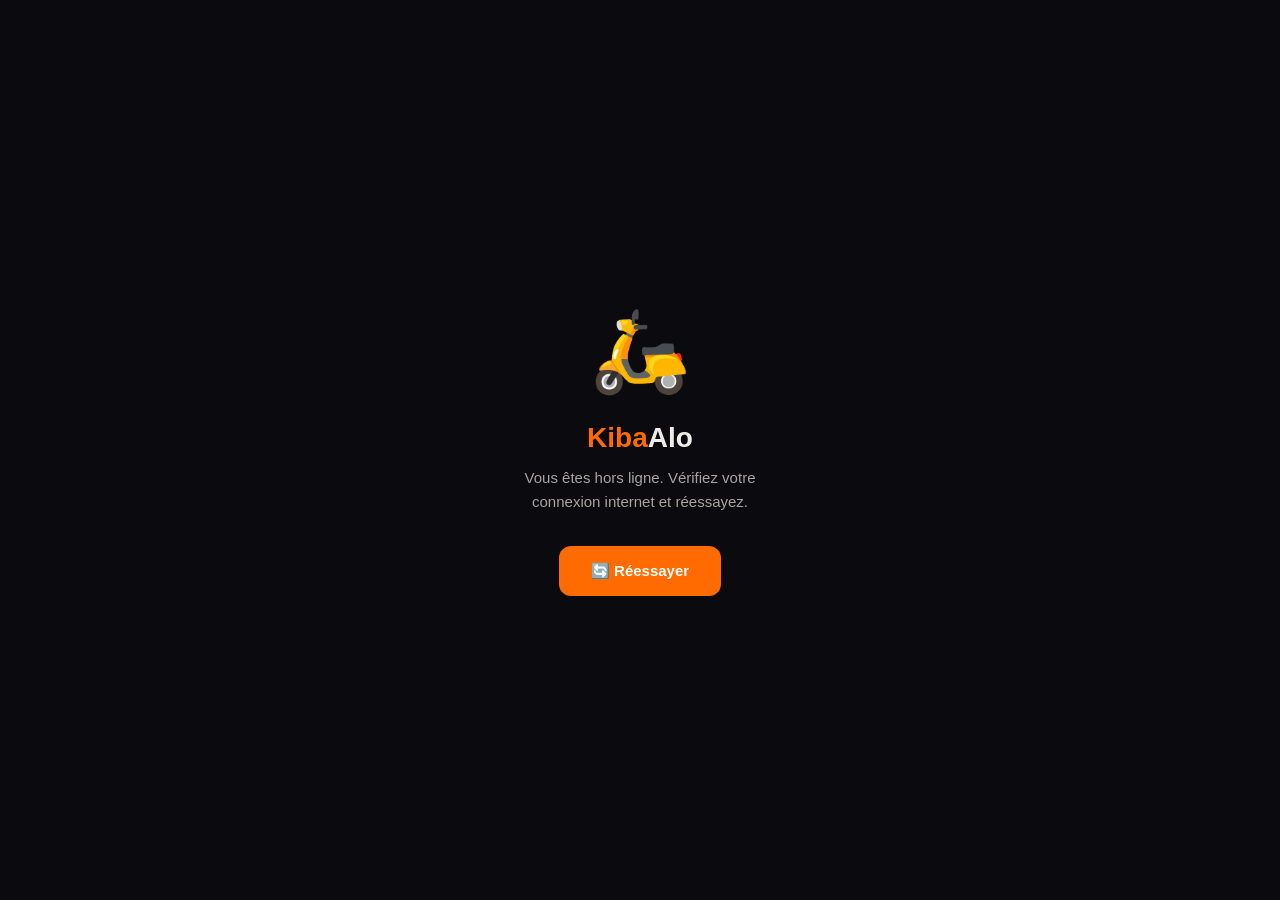
==== offline.html @ 764d2283 "Create offline.html" ====
<!DOCTYPE html>
<html lang="fr">
<head>
  <meta charset="UTF-8"/>
  <meta name="viewport" content="width=device-width, initial-scale=1.0"/>
  <meta name="theme-color" content="#FF6B00"/>
  <title>KibaAlo — Hors ligne</title>
  <style>
    * { box-sizing: border-box; margin: 0; padding: 0; }
    body {
      font-family: 'Sora', sans-serif;
      background: #0A0A0F;
      color: #F0EDE8;
      display: flex;
      flex-direction: column;
      align-items: center;
      justify-content: center;
      min-height: 100vh;
      padding: 32px;
      text-align: center;
    }
    .icon { font-size: 80px; margin-bottom: 24px; animation: float 3s ease-in-out infinite; }
    @keyframes float { 0%,100%{transform:translateY(0)} 50%{transform:translateY(-12px)} }
    h1 { font-size: 28px; font-weight: 800; margin-bottom: 12px; }
    h1 span { color: #FF6B00; }
    p { color: #A8A4A0; font-size: 15px; line-height: 1.6; max-width: 280px; margin-bottom: 32px; }
    button {
      background: #FF6B00;
      color: #fff;
      border: none;
      border-radius: 12px;
      padding: 16px 32px;
      font-size: 15px;
      font-weight: 700;
      cursor: pointer;
    }
    button:active { transform: scale(0.97); }
  </style>
</head>
<body>
  <div class="icon">🛵</div>
  <h1><span>Kiba</span>Alo</h1>
  <p>Vous êtes hors ligne. Vérifiez votre connexion internet et réessayez.</p>
  <button onclick="window.location.reload()">🔄 Réessayer</button>
</body>
</html>
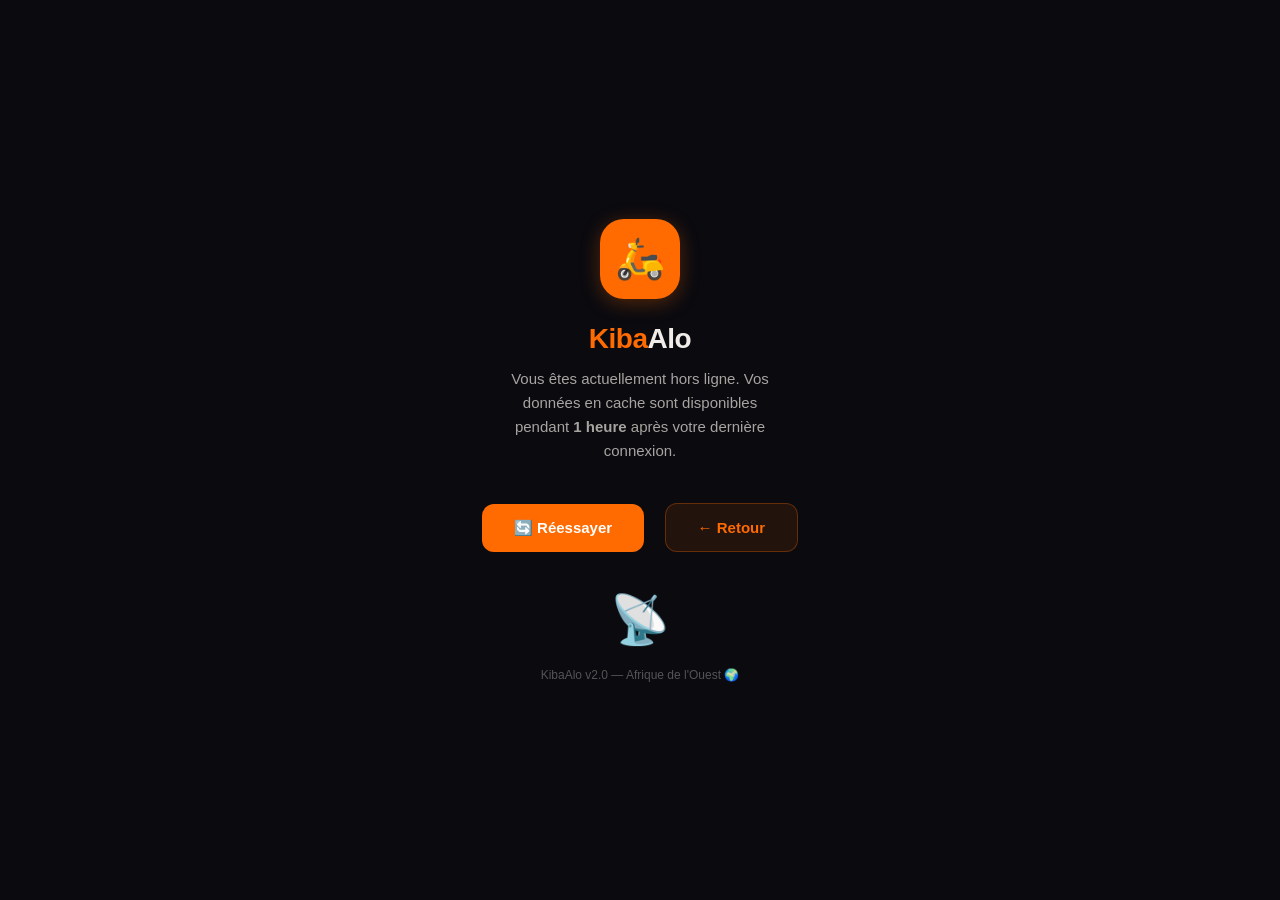
==== commit 82fee626: "Enhance offline.html with improved styles and functionality" ====
--- a/offline.html
+++ b/offline.html
@@ -2,45 +2,58 @@
 <html lang="fr">
 <head>
   <meta charset="UTF-8"/>
-  <meta name="viewport" content="width=device-width, initial-scale=1.0"/>
+  <meta name="viewport" content="width=device-width, initial-scale=1.0, viewport-fit=cover"/>
   <meta name="theme-color" content="#FF6B00"/>
   <title>KibaAlo — Hors ligne</title>
   <style>
-    * { box-sizing: border-box; margin: 0; padding: 0; }
+    *, *::before, *::after { box-sizing: border-box; margin: 0; padding: 0; }
+    :root { --orange: #FF6B00; --bg: #0A0A0F; --text: #F0EDE8; --text2: #A8A4A0; }
     body {
-      font-family: 'Sora', sans-serif;
-      background: #0A0A0F;
-      color: #F0EDE8;
-      display: flex;
-      flex-direction: column;
-      align-items: center;
-      justify-content: center;
-      min-height: 100vh;
-      padding: 32px;
-      text-align: center;
+      font-family: 'Sora', -apple-system, sans-serif;
+      background: var(--bg); color: var(--text);
+      display: flex; flex-direction: column;
+      align-items: center; justify-content: center;
+      min-height: 100vh; padding: 32px; text-align: center;
+      -webkit-font-smoothing: antialiased;
     }
-    .icon { font-size: 80px; margin-bottom: 24px; animation: float 3s ease-in-out infinite; }
-    @keyframes float { 0%,100%{transform:translateY(0)} 50%{transform:translateY(-12px)} }
-    h1 { font-size: 28px; font-weight: 800; margin-bottom: 12px; }
-    h1 span { color: #FF6B00; }
-    p { color: #A8A4A0; font-size: 15px; line-height: 1.6; max-width: 280px; margin-bottom: 32px; }
-    button {
-      background: #FF6B00;
-      color: #fff;
-      border: none;
-      border-radius: 12px;
-      padding: 16px 32px;
-      font-size: 15px;
-      font-weight: 700;
-      cursor: pointer;
+    .logo { width: 80px; height: 80px; background: var(--orange); border-radius: 24px;
+      display: flex; align-items: center; justify-content: center; font-size: 40px;
+      margin: 0 auto 24px; animation: float 3s ease-in-out infinite; box-shadow: 0 4px 20px rgba(255,107,0,0.3); }
+    @keyframes float { 0%,100%{transform:translateY(0)} 50%{transform:translateY(-10px)} }
+    h1 { font-size: 28px; font-weight: 800; letter-spacing: -0.5px; margin-bottom: 12px; }
+    h1 span { color: var(--orange); }
+    p { color: var(--text2); font-size: 15px; line-height: 1.6; max-width: 280px; margin-bottom: 32px; }
+    .btn {
+      background: var(--orange); color: #fff; border: none; border-radius: 12px;
+      padding: 15px 32px; font-size: 15px; font-weight: 700; cursor: pointer;
+      display: inline-flex; align-items: center; gap: 8px; margin: 8px;
+      font-family: inherit; transition: all 0.2s;
     }
-    button:active { transform: scale(0.97); }
+    .btn:active { transform: scale(0.97); }
+    .btn-sec { background: rgba(255,107,0,0.1); color: var(--orange); border: 1.5px solid rgba(255,107,0,0.3); }
+    .wave { font-size: 48px; animation: wave 2s ease-in-out infinite; margin-top: 32px; }
+    @keyframes wave { 0%,100%{transform:rotate(0)} 25%{transform:rotate(20deg)} 75%{transform:rotate(-20deg)} }
+    .info { font-size: 12px; color: #555; margin-top: 20px; }
   </style>
 </head>
 <body>
-  <div class="icon">🛵</div>
+  <div class="logo">🛵</div>
   <h1><span>Kiba</span>Alo</h1>
-  <p>Vous êtes hors ligne. Vérifiez votre connexion internet et réessayez.</p>
-  <button onclick="window.location.reload()">🔄 Réessayer</button>
+  <p>Vous êtes actuellement hors ligne. Vos données en cache sont disponibles pendant <strong>1 heure</strong> après votre dernière connexion.</p>
+  <div>
+    <button class="btn" onclick="tryReload()">🔄 Réessayer</button>
+    <button class="btn btn-sec" onclick="goBack()">← Retour</button>
+  </div>
+  <div class="wave">📡</div>
+  <div class="info">KibaAlo v2.0 — Afrique de l'Ouest 🌍</div>
+
+  <script>
+    function tryReload() {
+      if (navigator.onLine) { window.location.reload(); }
+      else { document.querySelector('p').textContent = 'Toujours hors ligne. Vérifiez votre connexion Wi-Fi ou données mobiles.'; }
+    }
+    function goBack() { if (history.length > 1) history.back(); else window.location.href = '/'; }
+    window.addEventListener('online', () => { window.location.href = '/'; });
+  </script>
 </body>
 </html>
